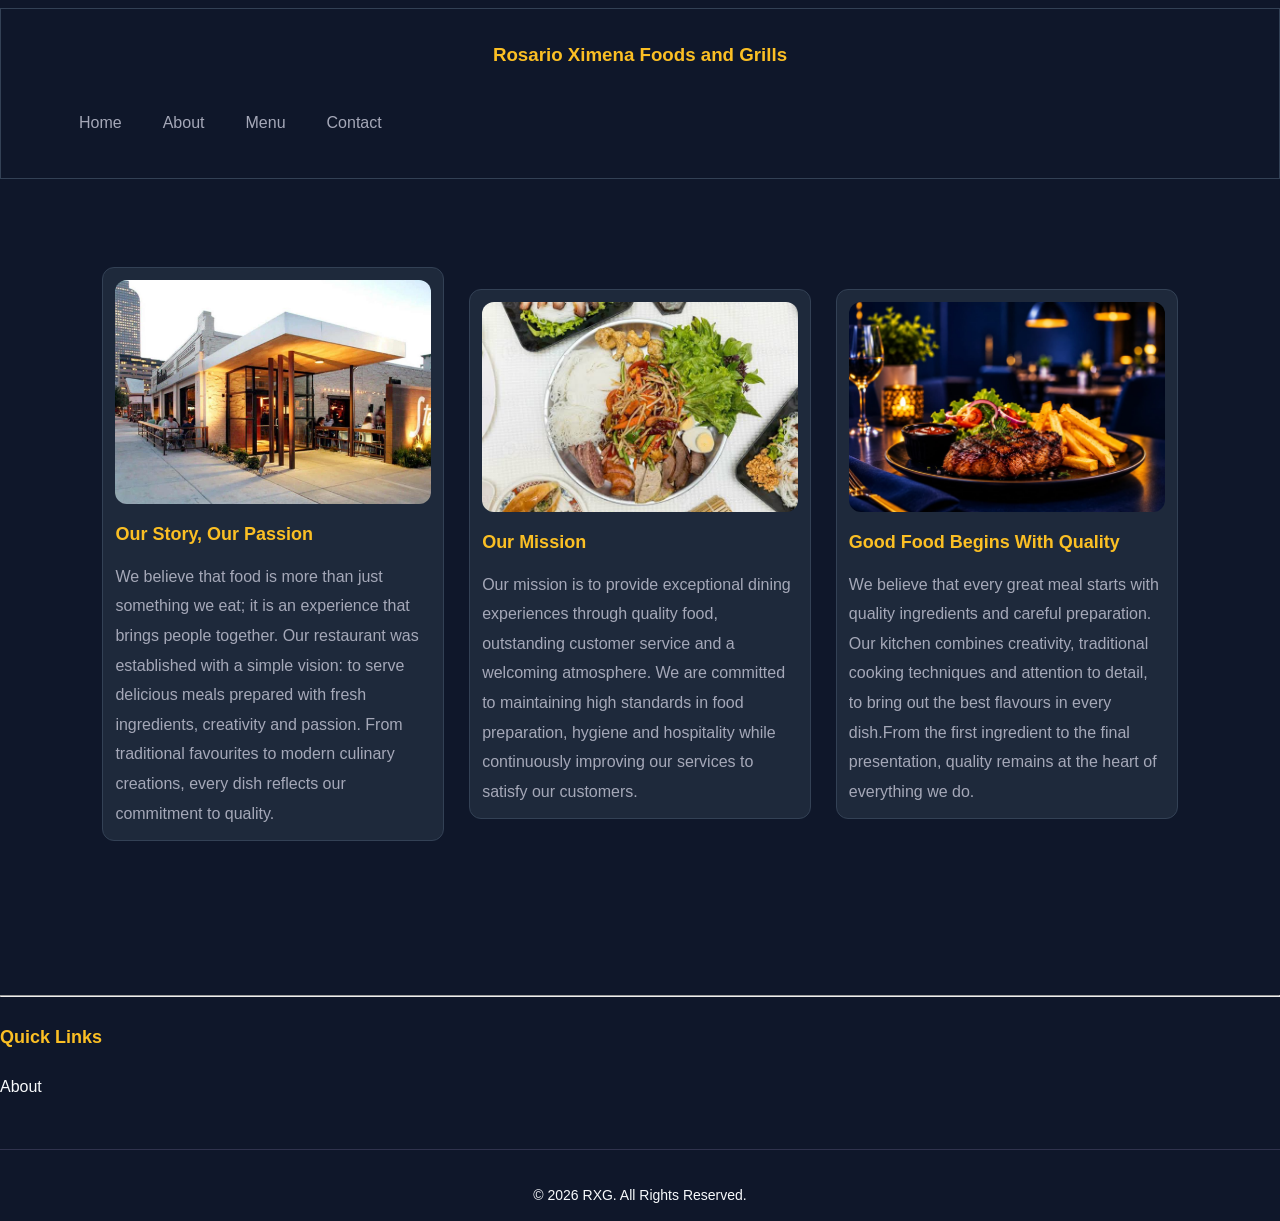
==== about.html @ 6f41d5f6 "Initial commit - Rosario Ximena website" ====
<!DOCTYPE html>
<html lang="en">
    <head>
        <meta charset="UTF-8" />
        <meta name="viewport" content="width=device-width, initial-scale=1.0">
        <link rel="stylesheet" href="rxg.css">
        <title>Rosario Ximena Food and Grills</title>
    </head>
    <body id="about">
         <header>
        <h3 id="restaurantName">Rosario Ximena Foods and Grills</h3>
    <nav>

    <button id="menuButton">☰</button>
        <ul id="navLinks">
            <li><a href="index.html">Home</a></li>
            <li><a href="about.html">About</a></li>
            <li><a href="menu.html">Menu</a></li>
            <li><a href="contact.html">Contact</a></li>
        </ul>
    </nav>
    </header>
        <section class="about">
            <div class="about-container">
                <div class="about-card">
                    <img src="restaurant2.jpg.jpeg" alt="About Img">
                    <div class="about-content">
                        <h3>Our Story, Our Passion</h3>
                        <p>
                            We believe that food is more than just something we eat; 
                            it is an experience that brings people together.
                            Our restaurant was established with a simple vision: 
                            to serve delicious meals prepared with fresh ingredients, 
                            creativity and passion.
                            From traditional favourites to modern culinary creations, 
                            every dish reflects our commitment to quality.

                        </p>
                    </div>
                    
                </div>
                <div class="about-card">
                    <img src="thaifood.jpg.jpeg" alt="About Img">
                    <div class="about-content">
                        <h3>Our Mission</h3>
                        <p>
                            Our mission is to provide exceptional dining experiences through quality food,
                            outstanding customer service and a welcoming atmosphere.
                            We are committed to maintaining high standards in food preparation,
                            hygiene and hospitality while continuously improving our services to satisfy our customers.
                        </p>
                    </div>
                </div>
                <div class="about-card">
                    <img src="aboutimg3.jpeg" alt="About Img">
                    <div class="about-content">
                        <h3>Good Food Begins With Quality</h3>
                        
                        <p>
                            We believe that every great meal starts with quality ingredients and careful preparation.
                            Our kitchen combines creativity, traditional cooking techniques and attention to detail,
                            to bring out the best flavours in every dish.From the first ingredient to the final presentation,
                            quality remains at the heart of everything we do.
                        </p>
                    </div>
                </div>
            </div>
        </section>
        
         <br>
        <hr>
        
        <div class="footer-links">
            <h3>Quick Links</h3>
            <a href="#about">About</a>
        </div>
        <div class="footer-bottom">
            <p>© 2026 RXG. All Rights Reserved.</p>
        </div>
     <script src="rxg.js"></script> 
    </body>
</html>
---- rxg.css ----
* {
    box-sizing: border-box;
}

body {
    margin: 0;
    padding: 0;
    font-family: Arial, Helvetica, sans-serif;
    font-size: 16px;
    line-height: 1.6;
    background-color: #0f172a;
    color: #A5a8b8;
}

header {
    padding: 12px 10px;
    margin: 8px 0;
    background-color: #0f172a;
    border: 1px solid #334155;
    text-align: center;
}

#welcomeText {
    margin: 8px 0;
    color: #fbbf24;
    font-size: 20px;
    font-weight: 700;
    line-height: 1.4;
    text-align: center;
}

#restaurantName {
    color: #fbbf24;
}

nav {
    padding: 6px 10px;
    margin: 8px 0;
    display: flex;
    background-color: #0f172a;
    justify-content: space-between;
}

nav ul {
    list-style-type: none;
    display: flex;
    gap: 5px;
    justify-content: end;
}

nav ul li a {
    color: #A5a8b8;
    text-decoration: none;
    padding: 12px 18px;
}
nav ul li a:hover {
    background-color: #fbbf24;
    color: black;
}

html {
    scroll-behavior: smooth;
}
.hero {
    width: 100%;
    padding: 40px 24px;
    box-sizing: border-box;
}

.hero-content {
    display: grid;
    grid-template-columns: minmax(0, 1.5fr) minmax(260px, 1fr);
    gap: 32px;
    max-width: 1200px;
    margin: 0 auto;
    align-items: start;
}

.hero-img {
    display: grid;
    grid-template-columns: repeat(2, minmax(0, 1fr));
    gap: 16px;
    min-width: 0;
}

.hero-img h3 {
    grid-column: 1 / -1;
}

.hero-img h3 {
    color: #fbbf24;
}

.hero-img p {
   color: #A5a8b8;
}

.hero-img img:hover {
    transform: scale(1.02);
}

.hero-img img {
    grid-column: 1 / -1;
}

.hero-info {
    padding: 24px;
    background-color: #1e293b;
    border: 1px solid #334155;
    border-radius: 12px;
    box-sizing: border-box;
    box-shadow: 0 4px 12px rgba(0, 0, 0, 0.15);
}

.hero-info h3 {
    color: #fbbf24;
    font-size: 20px;
    margin: 0 0 16px;
}

.hero-info p {
    margin: 8px 0;
    line-height: 1.7;
}

.hero-info ul {
    padding-left: 22px;
    margin-bottom: 0;
}

.hero-info li {
    margin-bottom: 10px;
}

@media (max-width: 750px) {
    
.hero-content {
    grid-template-columns: 1fr;
}

.hero-img {
    grid-template-columns: 1fr;
}

.hero-img img,
.hero-img img:last-of-type {
    grid-column: auto;
}

}

.hero-img img {
    display: block;
    width: 100%;
    height: 220px;
    object-fit: cover;
    object-position: center;
    border-radius: 10px;
    box-shadow: 0 4px 12px rgba(0, 0, 0, 0.2);
    transition: transform 0.3s ease;
}

.about {
    padding: 80px 8%;
    background-color: #0f172a;
    color: #A5a8b8;
    margin-bottom: 60px;
    padding-bottom: 60px;
}

.about-container {
    display: grid;
    grid-template-columns: repeat(3, minmax(0, 1fr));
    align-items: center;
    gap: 25px;
    width: 100%;
}

.about-card {
    padding: 12px;
    margin: 0;
    min-width: 0;
    box-sizing: border-box;
    background-color: #1e293b;
    border-radius: 12px;
    border: 1px solid #334155;
    transition: transform 0.3s ease, border-color 0.3s ease;;
}

.about-card:hover {
    transform: translateY(-5px);
    border-color: #fbbf24;
}

.about-content h3 {
    font-size: 18px;
    line-height: 1.35;
    color: #fbbf24;
    margin-bottom: 15px;
}

.about-content p {
    line-height: 1.85;
    color: #A5a8b8;
    margin: 0 auto;
}

.about-card img {
    display: block;
    width: 100%;
    max-width: 500px;
    object-fit: cover;
    object-position: center;
    border-radius: 12px;
    transition: transform 0.3s ease;
}

.about-button {
    display: inline-block;
    padding: 12px 20px;
    margin-top: 14px;
    color: black;
    border-radius: 6px;
    background-color: #fbbf24;
    cursor: pointer;
    text-decoration: none;
    transition: opacity 0.3 ease;
}

.about-button:hover {
    transform: translateY(-3px);
    opacity: 0.34;
}

.product {
    display: grid;
    grid-template-columns: repeat(3, minmax(0, 1fr));
    gap: 16px;
    padding: 12px 18px;
    margin: 8px 0;
    box-sizing: border-box;
}

.product-card {
    padding: 12px;
    margin: 0;
    min-width: 0;
    box-sizing: border-box;
    background-color: #1e293b;
    border-radius: 12px;
    border: 1px solid #334155;
    transition: transform 0.3s ease, border-color 0.3s ease;
}


.product-img img {
    display: block;
    width: 100%;
    height: 160px;
    object-fit: cover;
    object-position: center;
    border-radius: 12px;
    transition: transform 0.3s ease;
}


.product-img h4 {
    margin: 0;
    padding: 12px 6px 4px;
    text-align: center;
    font-size: 16px;
    line-height: 1.5;
    font-weight: 600;
    color: #f8fafc;
    background-color: #1e293b;
    min-height: 48px;
}
.product-img .price {
    margin: 0;
    padding: 4px 6px 12px;
    text-align: center;
    font-size: 16px;
    font-weight: 600;
    color: #fbbf24;
}

.product-card:hover {
    transform: translateY(-5px);
    border-color: #fbbf24;
}

#menuTitle {
    color: #fbbf24;
}

.contact {
    padding: 80px 8%;
    background-color: #0f172a;
    color: #fbbf24;
}

#contactTitle {
    color: #fbbf24;
}

.contact-heading {
    text-align: center;
    margin-bottom: 35px;
}

.contact-heading h2 {
    color: #fbbf24;
    margin: 15px 0;
    font-size: 30px;
}

.contact-heading p {
    color: #A5a8b8;
    margin: 0 auto;
    line-height: 1.7;
    max-width: 600px;
}

.contact-container {
    display: grid;
    grid-template-columns: 1fr 1.25fr;
    gap: 35px;
    align-items: start;
}

.contact-info {
    background-color: #0f172a;
    border: 1px solid #fbbf24;
    border-radius: 12px;
    padding: 30px;
}

.contact-info h3 {
    font-size: 15px;
    margin-top: 0;
}

.contact-info p {
    color: #A5a8b8;
    line-height: 1.7;
}

.contact-items {
   margin-bottom: 25px; 

}

.contact-items h3 {
    color: #fbbf24;
    margin-bottom: 5px;
    
}

.contact-form {
    background-color: #0f172a;
    border-radius: 12px;
    border: 1px solid #fbbf24;
    padding: 30px;
}

.form-group {
    margin-bottom: 25px;
}

.form-group label {
    display: block;
    margin-bottom: 8px;
    font-weight: 500;
    color: #A5a8b8;
}

.form-group input,
.form-group textarea {
    width: 100%;
    padding: 15px;
    color: #A5a8b8;
    border: 1px solid #fbbf24;
    background-color: #0f172a;
    border-radius: 6px;
    outline: none;
    font: inherit;    
}

.form-group input:focus,
.form-group textarea:focus {
    border-color: #fbbf24;
}

.form-group textarea {
    resize: vertical;
}

.contact-button {
    width: 100%;
    padding: 12px 16px;
    border-radius: 7px;
    cursor: pointer;
    border: 1px solid #64738b;
    background: linear-gradient(90deg, #fbbf24, #fbbf24);
    color: black;
    font-size: 16px;
    transition: opacity 0.3s ease;
}

.contact-button:hover {
    opacity: 1.6;
    transform: translateY(-1px);
}

#formMessage {
    margin-bottom: 0;
    color: green;
}

.footer {
    background-color: #0f172a;
    padding: 60px 8% 20px;
    color: #A5a8b8;
}

.footer-container {
    display: flex;
    justify-content: space-between;
    flex-wrap: wrap;
    gap: 40px;
    max-width: 1200px;
    margin: auto;
}

.footer-about span {
    
    color: #fbbf24;
    margin-bottom: 18px;
    font-weight: bold;
}

.footer-about {
    max-width: 300px;
}

.footer-about h2 {
    font-size: 28px;
    margin-bottom: 15px;
}

.footer-about h2 span {
    color: #f8fafc;
}

.footer-about p {
    color: #f8fafc;
    line-height: 1.7;
}

.footer-links {
    display: flex;
    flex-direction: column;
    gap: 12px;
}

.footer-links h3 {
    font-size: 18px;
    margin-bottom: 10px;
    color: #fbbf24;
}

.footer-links a {
    color: #f8fafc;
    text-decoration: none;
    transition: 0.3s;
}

.footer-links a:hover {
    color: #fbbf24;
}

.footer-bottom {
    text-align: center;
    border-top: 1px solid #30334d;
    margin-top: 50px;
    padding-top: 20px;
}

.footer-bottom p {
    color: #f8fafc;
    font-size: 14px;
}

#menuButton {
    display: none;
    background-color: #fbbf24;
    padding: 5px 5px;
    border-radius: 6px;
    color: black;
    border: none;
    cursor: pointer;
    font-size: 15px
}

@media (max-width: 750px) {
    
    nav {
        position: relative;
        padding: 15px 5%;
        text-align: center;
    }
    #menuButton {
        display: block;
    }

    #navLinks {
    display: none;
    top: 100%;
    width: 100%;
    box-sizing: border-box;
    position: absolute;
    flex-direction: column;
    cursor: pointer;
    padding: 15px;
    border-radius: 6px;
    background-color: #0f172a;
}

    #navLinks.show {
        display: flex;
        flex-direction: column;
        gap: 10px;
    }

    #navLinks a {
        color: #f8fafc;
        text-decoration: none;
        display: block;
        padding: 10px;
    }

    #navLinks a:hover {
        background-color: #fbbf24;
        border-radius: 6px;
        color: black;
    }

    .name-field {
        flex-direction: column;
    }

    .name-field input {
        width: 100%;
        box-sizing: border-box;
    }

    nav {
        display: flex;
        flex-direction: row;
        align-items: center;
        justify-content: space-between;
        flex-wrap: wrap;
    }
    
    #menuButton {
        display: block;
         margin-left: auto;
    }
    
    .product {
        grid-template-columns: repeat(2, minmax(0, 1fr));
    }
}

@media (max-width: 390px) {
    nav,
    nav ul,
    .hero,
    .hero-content {
        display: flex;
        flex-direction: column;
    }

    .product {
        grid-template-columns: 1fr;
    }
}

@media (max-width: 768px) {
    .about-container {
        grid-template-columns: repeat(2, minmax(0, 1fr));
    } 
}

@media (max-width: 460px) {
    .about {
        padding: 60px 20px;
    }
    
    .about-container {
        grid-template-columns: 1fr;
    }
    
    .about-content h3 {
        font-size: 26px;
    }
}

@media (max-width: 768px) {
    .contact {
        padding: 60px 20px;
    }
    
    .contact-container {
        grid-template-columns: 1fr;
    }
    
    .contact-container h3 {
        font-size: 26px;
    }
    
    .contact-info,
    .contact-form {
        padding: 22px;
    }
}

@media (max-width: 768px) {
    .footer {
        padding: 45px 5px 20px;
    }
    
    .footer-container {
        display: grid;
        grid-template-columns: repeat(2, minmax(0, 1fr));
        gap: 25px;
    }
    
    .footer-about {
        max-width: 100%;
    }
    
    .footer-links h3 {
       font-size: 18px; 
    }
    
    .footer-links a {
        font-size: 14px;
    }
    
    .footer-bottom {
        margin-top: 35px;
    }
}

@media (max-width: 460px) {
    .footer-container {
        grid-template-columns: 1fr;
    }
    
    .footer-about {
        grid-column: auto;
    }
    
    .footer-links h3 {
        font-size: 20px;
    }
    
    .footer-links a {
        font-size: 15px;
    }
    
    .footer-bottom p {
        font-size: 15px;
    }
}
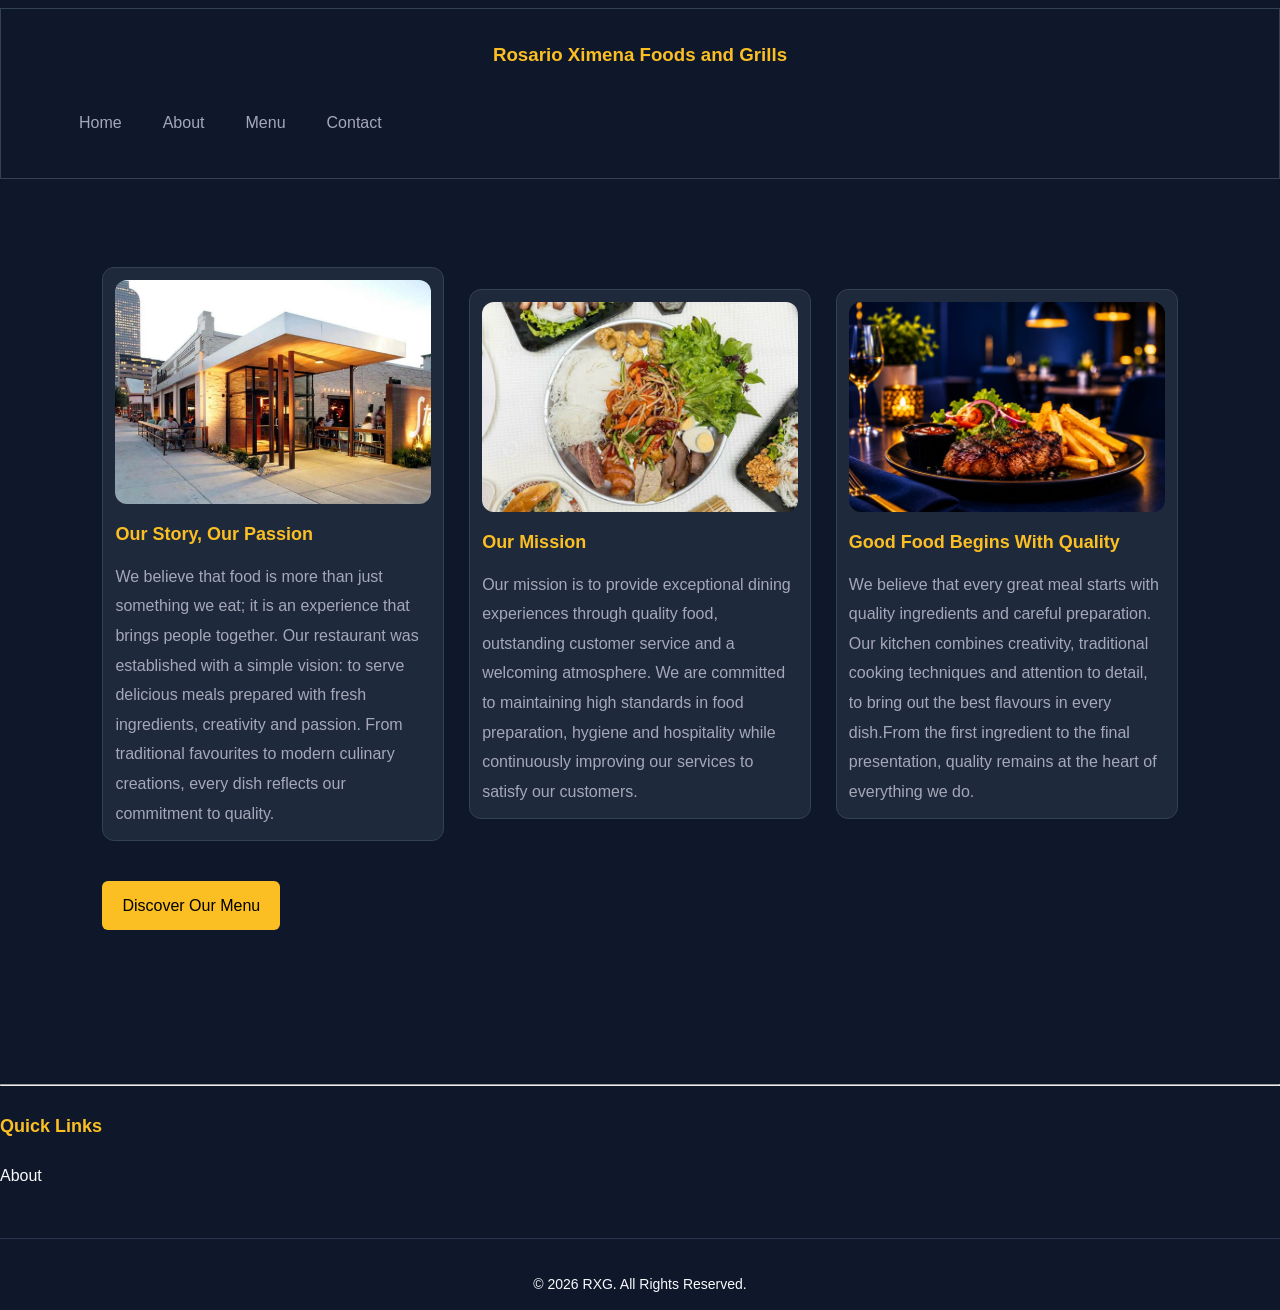
==== commit a81dda30: "Add Explore Our Menu link to About page" ====
--- a/about.html
+++ b/about.html
@@ -65,6 +65,8 @@
                     </div>
                 </div>
             </div>
+            <br>
+            <a href="menu.html" class="about-button">Discover Our Menu </a>
         </section>
         
          <br>
--- a/rxg.css
+++ b/rxg.css
@@ -229,7 +229,6 @@
 
 .about-button:hover {
     transform: translateY(-3px);
-    opacity: 0.34;
 }
 
 .product {
